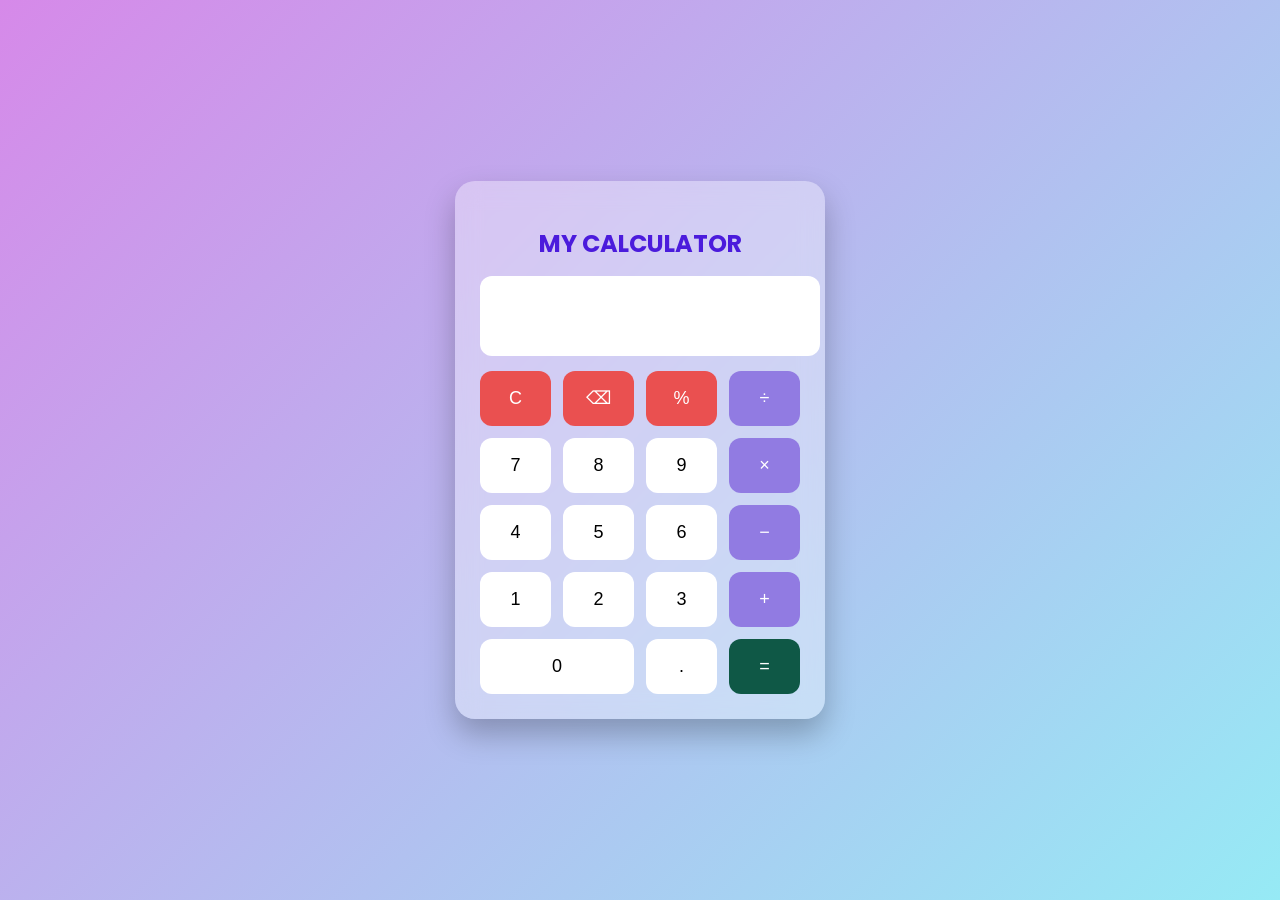
==== CodeAlpha_calculator/index.html @ 2aa38f5d "Added calculator project" ====
<!DOCTYPE html>
<html lang="en">
<head>
    <meta charset="UTF-8">
    <meta name="viewport" content="width=device-width, initial-scale=1.0">
    <title>Attractive Calculator</title>
    <link rel="stylesheet" href="style.css">
</head>
<body>

    <div class="calculator">
        <h2>MY CALCULATOR</h2>

        <input type="text" id="display" readonly>

        <div class="buttons">
            <button onclick="clearDisplay()" class="special">C</button>
            <button onclick="deleteLast()" class="special">⌫</button>
            <button onclick="appendValue('%')" class="special">%</button>
            <button onclick="appendValue('/')" class="operator">÷</button>

            <button onclick="appendValue('7')">7</button>
            <button onclick="appendValue('8')">8</button>
            <button onclick="appendValue('9')">9</button>
            <button onclick="appendValue('*')" class="operator">×</button>

            <button onclick="appendValue('4')">4</button>
            <button onclick="appendValue('5')">5</button>
            <button onclick="appendValue('6')">6</button>
            <button onclick="appendValue('-')" class="operator">−</button>

            <button onclick="appendValue('1')">1</button>
            <button onclick="appendValue('2')">2</button>
            <button onclick="appendValue('3')">3</button>
            <button onclick="appendValue('+')" class="operator">+</button>

            <button onclick="appendValue('0')" class="zero">0</button>
            <button onclick="appendValue('.')">.</button>
            <button onclick="calculateResult()" class="equal">=</button>
        </div>
    </div>

    <script src="script.js"></script>
</body>
</html>
---- CodeAlpha_calculator/style.css ----
@import url('https://fonts.googleapis.com/css2?family=Poppins:wght@400;600&display=swap');

body {
    margin: 0;
    height: 100vh;
    display: flex;
    justify-content: center;
    align-items: center;
    background: linear-gradient(135deg, #d689e9, #96eaf5);
    font-family: "Poppins", sans-serif;
}

.calculator {
    width: 320px;
    padding: 25px;
    border-radius: 20px;
    background: rgba(255, 255, 255, 0.35);
    backdrop-filter: blur(12px);
    box-shadow: 0 15px 30px rgba(0,0,0,0.25);
    text-align: center;
}

.calculator h2 {
    margin-bottom: 15px;
    color: #4b1bdc;
}

#display {
    width: 100%;
    height: 60px;
    font-size: 24px;
    border: none;
    border-radius: 12px;
    margin-bottom: 15px;
    padding: 10px;
    text-align: right;
    outline: none;
}

.buttons {
    display: grid;
    grid-template-columns: repeat(4, 1fr);
    gap: 12px;
}

button {
    height: 55px;
    border: none;
    border-radius: 12px;
    font-size: 18px;
    cursor: pointer;
    background: white;
    transition: 0.3s ease;
}

button:hover {
    transform: scale(1.08);
    background: #eae0ff;
}

.operator {
    background: #917be2;
    color: white;
}

.special {
    background: #ea5050;
    color: white;
}

.equal {
    background: #0f5846;
    color: white;
}

.zero {
    grid-column: span 2;
}
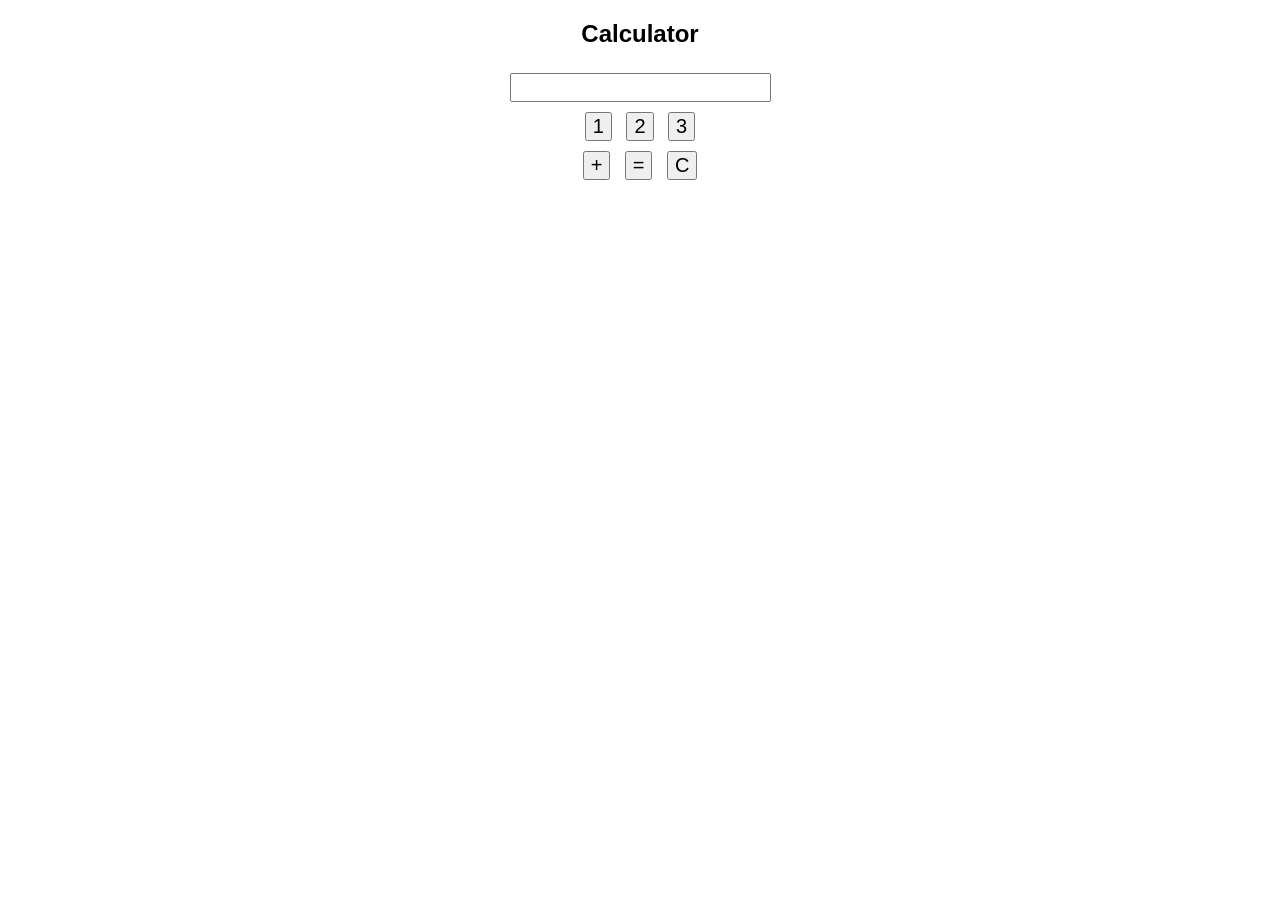
==== commit 470ebb00: "Updated calculator index" ====
--- a/CodeAlpha_calculator/index.html
+++ b/CodeAlpha_calculator/index.html
@@ -1,45 +1,38 @@
 <!DOCTYPE html>
-<html lang="en">
+<html>
 <head>
-    <meta charset="UTF-8">
-    <meta name="viewport" content="width=device-width, initial-scale=1.0">
-    <title>Attractive Calculator</title>
-    <link rel="stylesheet" href="style.css">
+    <title>Calculator</title>
+    <style>
+        body { text-align: center; font-family: Arial; }
+        input, button { font-size: 20px; margin: 5px; }
+    </style>
 </head>
 <body>
 
-    <div class="calculator">
-        <h2>MY CALCULATOR</h2>
+<h2>Calculator</h2>
 
-        <input type="text" id="display" readonly>
+<input type="text" id="display" readonly><br>
 
-        <div class="buttons">
-            <button onclick="clearDisplay()" class="special">C</button>
-            <button onclick="deleteLast()" class="special">⌫</button>
-            <button onclick="appendValue('%')" class="special">%</button>
-            <button onclick="appendValue('/')" class="operator">÷</button>
+<button onclick="add('1')">1</button>
+<button onclick="add('2')">2</button>
+<button onclick="add('3')">3</button><br>
 
-            <button onclick="appendValue('7')">7</button>
-            <button onclick="appendValue('8')">8</button>
-            <button onclick="appendValue('9')">9</button>
-            <button onclick="appendValue('*')" class="operator">×</button>
+<button onclick="add('+')">+</button>
+<button onclick="calculate()">=</button>
+<button onclick="clearDisplay()">C</button>
 
-            <button onclick="appendValue('4')">4</button>
-            <button onclick="appendValue('5')">5</button>
-            <button onclick="appendValue('6')">6</button>
-            <button onclick="appendValue('-')" class="operator">−</button>
+<script>
+function add(val) {
+    document.getElementById("display").value += val;
+}
+function calculate() {
+    document.getElementById("display").value =
+        eval(document.getElementById("display").value);
+}
+function clearDisplay() {
+    document.getElementById("display").value = "";
+}
+</script>
 
-            <button onclick="appendValue('1')">1</button>
-            <button onclick="appendValue('2')">2</button>
-            <button onclick="appendValue('3')">3</button>
-            <button onclick="appendValue('+')" class="operator">+</button>
-
-            <button onclick="appendValue('0')" class="zero">0</button>
-            <button onclick="appendValue('.')">.</button>
-            <button onclick="calculateResult()" class="equal">=</button>
-        </div>
-    </div>
-
-    <script src="script.js"></script>
 </body>
-</html>
+</html>
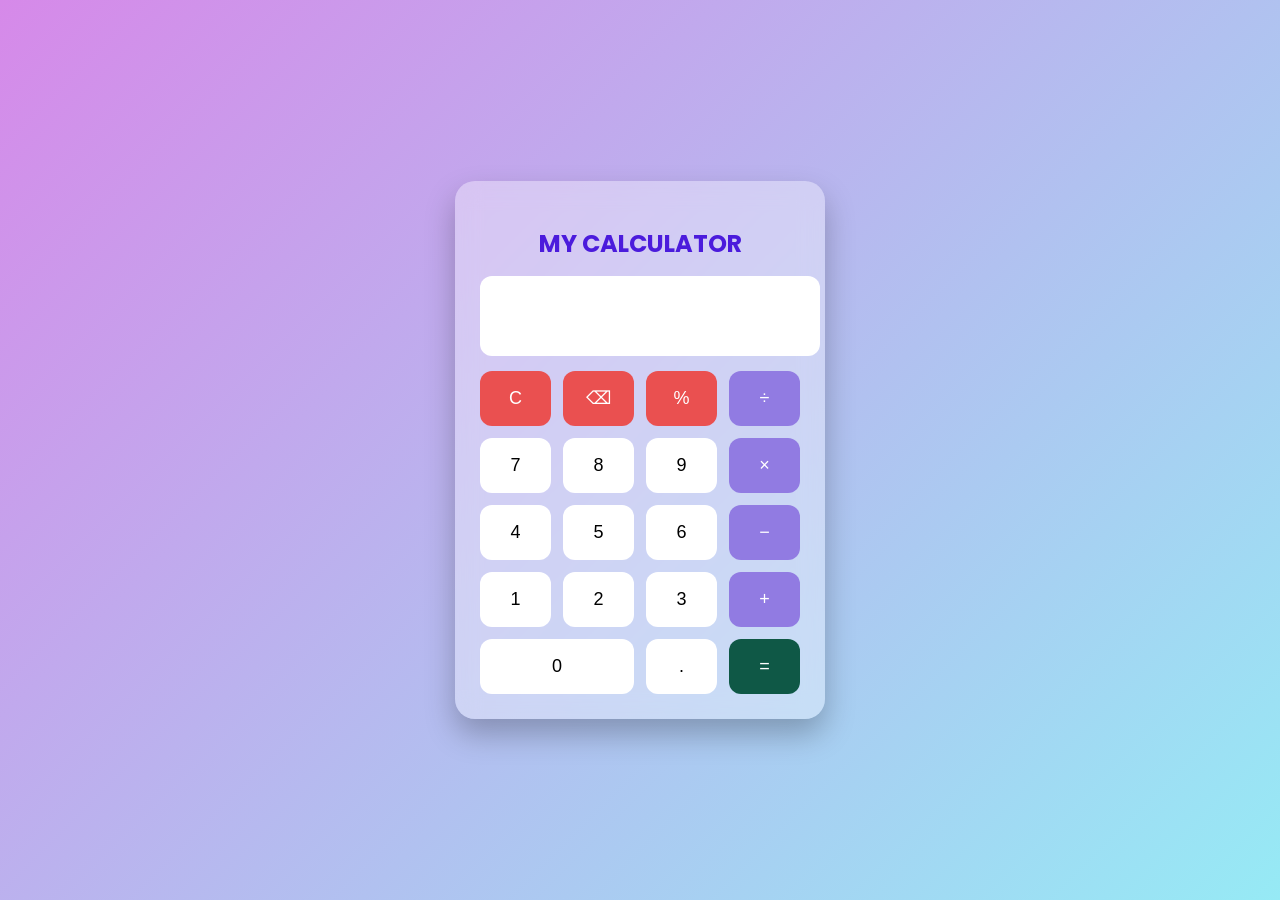
==== commit c440867b: "CodeAlpha_calculator" ====
--- a/CodeAlpha_calculator/index.html
+++ b/CodeAlpha_calculator/index.html
@@ -1,38 +1,45 @@
 <!DOCTYPE html>
-<html>
+<html lang="en">
 <head>
-    <title>Calculator</title>
-    <style>
-        body { text-align: center; font-family: Arial; }
-        input, button { font-size: 20px; margin: 5px; }
-    </style>
+    <meta charset="UTF-8">
+    <meta name="viewport" content="width=device-width, initial-scale=1.0">
+    <title>Attractive Calculator</title>
+    <link rel="stylesheet" href="style.css">
 </head>
 <body>
 
-<h2>Calculator</h2>
+    <div class="calculator">
+        <h2>MY CALCULATOR</h2>
 
-<input type="text" id="display" readonly><br>
+        <input type="text" id="display" readonly>
 
-<button onclick="add('1')">1</button>
-<button onclick="add('2')">2</button>
-<button onclick="add('3')">3</button><br>
+        <div class="buttons">
+            <button onclick="clearDisplay()" class="special">C</button>
+            <button onclick="deleteLast()" class="special">⌫</button>
+            <button onclick="appendValue('%')" class="special">%</button>
+            <button onclick="appendValue('/')" class="operator">÷</button>
 
-<button onclick="add('+')">+</button>
-<button onclick="calculate()">=</button>
-<button onclick="clearDisplay()">C</button>
+            <button onclick="appendValue('7')">7</button>
+            <button onclick="appendValue('8')">8</button>
+            <button onclick="appendValue('9')">9</button>
+            <button onclick="appendValue('*')" class="operator">×</button>
 
-<script>
-function add(val) {
-    document.getElementById("display").value += val;
-}
-function calculate() {
-    document.getElementById("display").value =
-        eval(document.getElementById("display").value);
-}
-function clearDisplay() {
-    document.getElementById("display").value = "";
-}
-</script>
+            <button onclick="appendValue('4')">4</button>
+            <button onclick="appendValue('5')">5</button>
+            <button onclick="appendValue('6')">6</button>
+            <button onclick="appendValue('-')" class="operator">−</button>
 
+            <button onclick="appendValue('1')">1</button>
+            <button onclick="appendValue('2')">2</button>
+            <button onclick="appendValue('3')">3</button>
+            <button onclick="appendValue('+')" class="operator">+</button>
+
+            <button onclick="appendValue('0')" class="zero">0</button>
+            <button onclick="appendValue('.')">.</button>
+            <button onclick="calculateResult()" class="equal">=</button>
+        </div>
+    </div>
+
+    <script src="script.js"></script>
 </body>
-</html>+</html>
--- a/CodeAlpha_calculator/style.css
+++ b/CodeAlpha_calculator/style.css
@@ -0,0 +1,79 @@
+@import url('https://fonts.googleapis.com/css2?family=Poppins:wght@400;600&display=swap');
+
+body {
+    margin: 0;
+    height: 100vh;
+    display: flex;
+    justify-content: center;
+    align-items: center;
+    background: linear-gradient(135deg, #d689e9, #96eaf5);
+    font-family: "Poppins", sans-serif;
+}
+
+.calculator {
+    width: 320px;
+    padding: 25px;
+    border-radius: 20px;
+    background: rgba(255, 255, 255, 0.35);
+    backdrop-filter: blur(12px);
+    box-shadow: 0 15px 30px rgba(0,0,0,0.25);
+    text-align: center;
+}
+
+.calculator h2 {
+    margin-bottom: 15px;
+    color: #4b1bdc;
+}
+
+#display {
+    width: 100%;
+    height: 60px;
+    font-size: 24px;
+    border: none;
+    border-radius: 12px;
+    margin-bottom: 15px;
+    padding: 10px;
+    text-align: right;
+    outline: none;
+}
+
+.buttons {
+    display: grid;
+    grid-template-columns: repeat(4, 1fr);
+    gap: 12px;
+}
+
+button {
+    height: 55px;
+    border: none;
+    border-radius: 12px;
+    font-size: 18px;
+    cursor: pointer;
+    background: white;
+    transition: 0.3s ease;
+}
+
+button:hover {
+    transform: scale(1.08);
+    background: #eae0ff;
+}
+
+.operator {
+    background: #917be2;
+    color: white;
+}
+
+.special {
+    background: #ea5050;
+    color: white;
+}
+
+.equal {
+    background: #0f5846;
+    color: white;
+}
+
+.zero {
+    grid-column: span 2;
+}
+
